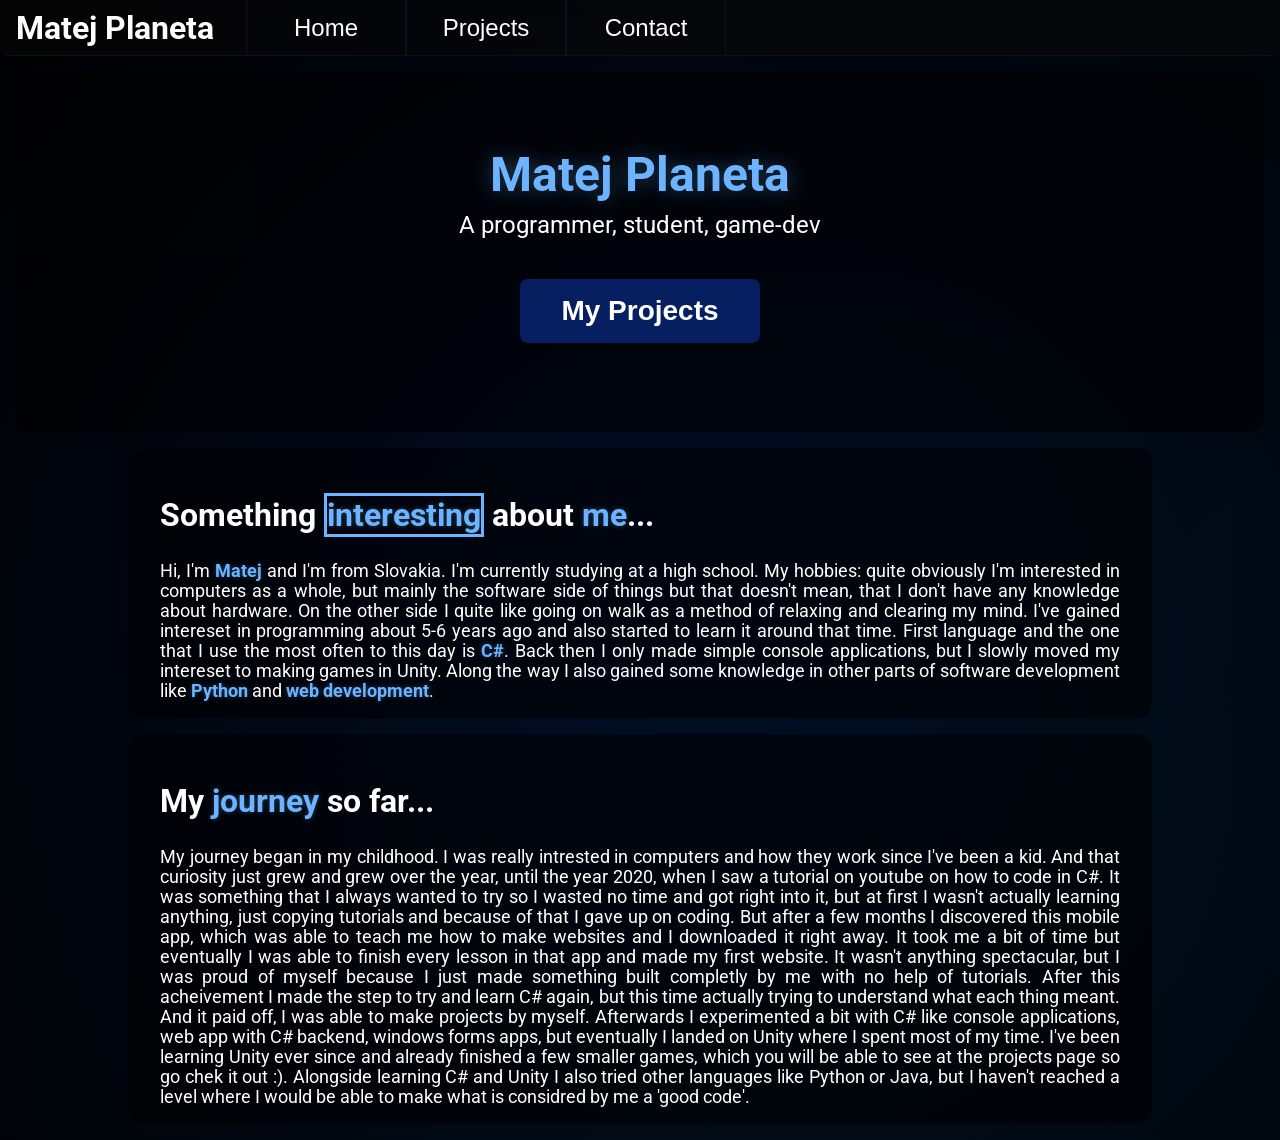
==== index.html @ 66625547 "Added all project files" ====
<!doctype html>
<html lang="en">
  <head>
    <meta charset="UTF-8" />
    <meta name="viewport" content="width=device-width, initial-scale=1.0" />
    <title>Matej Planeta</title>
    <link href="FrontPage/frontPage.css" rel="stylesheet" />
    <link href="NavBar/navbar.css" rel="stylesheet" />
    <link href="transition.css" rel="stylesheet" />

    <link rel="preconnect" href="https://fonts.googleapis.com" />
    <link rel="preconnect" href="https://fonts.gstatic.com" crossorigin />
    <link
      href="https://fonts.googleapis.com/css2?family=Outfit:wght@100..900&family=Roboto:ital,wght@0,100..900;1,100..900&display=swap"
      rel="stylesheet"
    />
  </head>

  <body onload="typingAnimation()">
    <div id="navbar">
      <nav>
        <h1>Matej Planeta</h1>
        <button><a href="/">Home</a></button>
        <button><a href="/projects.html">Projects</a></button>
        <button><a href="/contact.html">Contact</a></button>
      </nav>

      <nav id="mobile-nav">
        <button class="close-button" onclick="onHamburgerClick()">
          <div class="line"></div>
          <div class="line"></div>
          <div class="line"></div>
        </button>
        <h1>Matej Planeta</h1>
        <button><a href="/">Home</a></button>
        <button><a href="/projects.html">Projects</a></button>
        <button><a href="/contact.html">Contact</a></button>
      </nav>
    </div>
    <main>
      <div class="front-panel">
        <h1 class="site-name">Matej Planeta</h1>
        <h2 class="site-subtitle">
          A <span>programmer</span>, <span>student</span>, <span>game-dev</span>
        </h2>
        <button class="projects-button">
          <a href="/projects.html" style="font-size: 1.75rem; font-weight: bold"
            >My Projects</a
          >
        </button>
      </div>

      <div class="about-me-panel">
        <h2 class="about-me-name">
          Something <span id="typingAnim" class="about-me-cursor"></span> about
          <span>me</span>...
        </h2>
        <p class="about-me-text">
          Hi, I'm <span>Matej</span> and I'm from Slovakia. I'm currently
          studying at a high school. My hobbies: quite obviously I'm interested
          in computers as a whole, but mainly the software side of things but
          that doesn't mean, that I don't have any knowledge about hardware. On
          the other side I quite like going on walk as a method of relaxing and
          clearing my mind. I've gained intereset in programming about 5-6 years
          ago and also started to learn it around that time. First language and
          the one that I use the most often to this day is <span>C#</span>. Back
          then I only made simple console applications, but I slowly moved my
          intereset to making games in Unity. Along the way I also gained some
          knowledge in other parts of software development like
          <span>Python</span> and <span>web development</span>.
        </p>
      </div>

      <div class="journey-panel">
        <h2 class="journey-name">My <span>journey</span> so far...</h2>
        <p class="journey-text">
          My journey began in my childhood. I was really intrested in computers
          and how they work since I've been a kid. And that curiosity just grew
          and grew over the year, until the year 2020, when I saw a tutorial on
          youtube on how to code in C#. It was something that I always wanted to
          try so I wasted no time and got right into it, but at first I wasn't
          actually learning anything, just copying tutorials and because of that
          I gave up on coding. But after a few months I discovered this mobile
          app, which was able to teach me how to make websites and I downloaded
          it right away. It took me a bit of time but eventually I was able to
          finish every lesson in that app and made my first website. It wasn't
          anything spectacular, but I was proud of myself because I just made
          something built completly by me with no help of tutorials. After this
          acheivement I made the step to try and learn C# again, but this time
          actually trying to understand what each thing meant. And it paid off,
          I was able to make projects by myself. Afterwards I experimented a bit
          with C# like console applications, web app with C# backend, windows
          forms apps, but eventually I landed on Unity where I spent most of my
          time. I've been learning Unity ever since and already finished a few
          smaller games, which you will be able to see at the projects page so
          go chek it out :). Alongside learning C# and Unity I also tried other
          languages like Python or Java, but I haven't reached a level where I
          would be able to make what is considred by me a 'good code'.
        </p>
      </div>
    </main>
    <script src="FrontPage/typingAnimFrontPage.js" defer></script>
    <script src="NavBar/navbar.js"></script>
  </body>
</html>
---- FrontPage/frontPage.css ----
html {
  width: 100%;
  min-height: 100%;
  margin: 0;
  color: white;

  font-family: "Roboto";
}

body {
  background:
    radial-gradient(circle at center, #01061ae1, #000000ef),
    linear-gradient(135deg, #000002, rgb(2, 140, 253));
  min-height: 100%;
  width: 100%;
  margin: 0;
  display: flex;
  flex-direction: column;
}
main {
  display: flex;
  flex-direction: column;
}

/* ---------------------------------------
                 FRONT PANEL
------------------------------------------
*/

.front-panel {
  display: flex;
  justify-content: center;
  align-items: center;

  flex-direction: column;
  margin: 1rem 1rem 0rem 1rem;
  gap: 0.5rem;

  width: calc(100% - 2rem);
  height: 40vh;

  border-radius: 1rem;
  background-color: rgba(0, 0, 3, 0.582);
}

.site-name {
  font-size: 300%;
  text-align: start;
  color: #6cb4ff;
  text-shadow: 0 0 20px rgba(108, 180, 255, 0.35);
  margin-top: -1rem;
  margin-bottom: 0;
}

.site-subtitle {
  margin: 0;
  font-size: 150%;
  font-weight: normal;
}

.site-subtitle span {
  animation: subtitleAnim 3s infinite;
  transition: all 0.3ms ease;
}
.site-subtitle span:nth-child(1) {
  animation-delay: 0s;
}
.site-subtitle span:nth-child(2) {
  animation-delay: 1s;
}
.site-subtitle span:nth-child(3) {
  animation-delay: 2s;
}

@keyframes subtitleAnim {
  0%,
  100% {
    color: rgb(197, 197, 197);
    text-shadow: none;
  }
  20%,
  40% {
    color: #5488c0;
    text-shadow: 0 0 20px rgba(47, 76, 107, 0.35);
  }
  40%,
  100% {
    color: rgb(197, 197, 197);
    text-shadow: none;
  }
}

.projects-button {
  border-radius: 0.5rem;
  height: 4rem;
  width: 15rem;

  background: #061f61;
  border-style: none;
  margin-top: 2rem;

  display: flex;
  justify-content: center;
  align-items: center;

  transition:
    background 0.25s ease-in,
    box-shadow 0.25s ease-in,
    color 0.25s ease-in;
}
.projects-button:hover {
  cursor: pointer;
  background: #0b2e8f;
  box-shadow: 0 0 15px rgb(32, 20, 209);
}
.projects-button:active {
  background: #0d36a5;
  box-shadow: 0 0 15px rgb(40, 25, 245);
}
.projects-button p {
  color: white;
  text-align: center;
  font-size: 2em;
  font-weight: bold;
}
.projects-button:hover p {
  color: rgb(204, 245, 255);
}

/* ---------------------------------------
                 ABOUT ME
------------------------------------------
*/
.about-me-panel {
  align-self: center;
  padding: 0 2rem 0 2rem;
  margin-top: 1rem;
  width: 80%;
  border-radius: 1rem;
  background: rgba(0, 0, 3, 0.582);
}
.about-me-name {
  margin-top: 3rem;
  font-size: 2rem;

  gap: 0;
}
.about-me-name span {
  color: #6cb4ff;
  text-shadow: 0 0 5px rgba(108, 180, 255, 0.35);
}
.about-me-cursor {
  animation: cursorAnimation 1s infinite;
  transition: all ease;
  border-style: solid;
}
@media (max-width: 600px) {
  .about-me-cursor::before {
    content: "\A";
    white-space: pre;
  }
  .about-me-cursor::after {
    content: "\A";
    white-space: pre;
  }
}
.about-me-text {
  text-align: justify;
  font-size: 1.1em;
}
.about-me-text span {
  color: #6cb4ff;
  text-shadow: 0 0 5px rgba(108, 180, 255, 0.35);
  font-weight: bold;
}

@keyframes cursorAnimation {
  0%,
  100% {
    border: #00000000;
    border-right: #000000;
    border-style: solid;
  }
  25%,
  75% {
    border: #00000000;
    border-right: #ffffff;
    border-style: solid;
  }
  75%,
  100% {
    border: #00000000;
    border-right: #000000;
    border-style: solid;
  }
}

/* ---------------------------------------
                 JOURNEY
------------------------------------------
*/
.journey-panel {
  align-self: center;
  padding: 0 2rem 0 2rem;
  margin-top: 1rem;
  margin-bottom: 1rem;
  width: 80%;
  border-radius: 1rem;
  background: rgba(0, 0, 3, 0.582);
}
.journey-name {
  margin-top: 3rem;
  font-size: 2rem;

  gap: 0;
}
.journey-name span {
  color: #6cb4ff;
  text-shadow: 0 0 5px rgba(108, 180, 255, 0.35);
}
.journey-text {
  text-align: justify;
  font-size: 1.1em;
}

@media (max-width: 600px) {
  .front-panel {
    margin-top: 2rem;
    text-align: center;
  }
}

/*
--------------------
----TRANSITION------
--------------------
*/
---- NavBar/navbar.css ----
*,
*::before,
*::after {
  box-sizing: border-box;
}

html,
body {
  width: 100%;
  min-height: 100%;
  margin: 0;
  color: white;

  font-family: "Roboto";
}

/* ---------------------------------------
                 NAVIGATION
------------------------------------------
*/
#navbar {
  top: 0;
  z-index: 1;
  position: sticky;
}

nav {
  top: 0;

  display: flex;
  align-items: center;
  justify-content: left;
  height: 3.5rem;
  background: #0808088c;
  border-bottom: 0.1rem #100f1f solid;
  border-radius: 0 0 10px 10px;

  backdrop-filter: blur(10px);
}
nav h1 {
  font-size: 2rem;
  margin: 0;
  margin-left: 1rem;
  margin-right: 2rem;
  color: white;
}
nav button {
  height: inherit;
  width: 10rem;
  border-width: 0 0.05rem 0 0.05rem;
  border-style: solid;
  border-color: #100f1f;
  color: white;
  font-weight: lighter;
  font-size: 150%;

  background: #11111100;
  cursor: pointer;

  transition: background-color 0.3s ease-in-out;
}
nav button:hover {
  background: #ffffff10;
}
nav button:active {
  background: #0701383b;
}

a {
  display: flex;
  text-decoration: none;
  color: white;
  width: 100%;
  height: 100%;
  text-align: center;
  justify-content: center;
  align-items: center;
}

/*
------------------------------------------
--------MOBILE NAVIGATION-----------------
------------------------------------------
*/
nav#mobile-nav {
  display: none;
  flex-direction: column;
  position: fixed;

  width: 70%;
  height: 100vh;

  left: -70%;

  transition: left 0.3s ease-in-out;
}
nav#mobile-nav button {
  height: 5rem;
  width: 100%;
  background: #080808d0;

  border: 0.1rem #ffffff13 solid;
  border-left: 0;
  border-right: 0;
  cursor: pointer;
}

nav#mobile-nav h1 {
  margin-top: 1rem;
  margin-bottom: 1rem;
}
nav#mobile-nav .close-button {
  position: absolute;
  width: 4rem;
  height: 4rem;
  left: 100%;

  display: flex;
  flex-direction: column;
  justify-content: space-evenly;
  border: none;
  transform: none;
  transition: justify-content 0.3s ease-in-out;
}

nav#mobile-nav .line {
  width: 90%;
  height: 15%;
  background-color: rgb(36, 36, 36);
  border-radius: 0.25rem;
  transition: transform 0.3s ease-in-out;
}

nav#mobile-nav .cross div:nth-child(1) {
  justify-content: center;
  transform-origin: center;
  transform: translateY(100%) rotate(45deg);
}
nav#mobile-nav .cross div:nth-child(2) {
  transform-origin: center;
  transform: rotate(45deg);
}
nav#mobile-nav .cross div:nth-child(3) {
  transform-origin: center;
  transform: translateY(-100%) rotate(-45deg);
}

@media (max-width: 600px) {
  nav {
    display: none;
  }
  nav#mobile-nav {
    display: flex;
  }
}
---- transition.css ----
@view-transition {
  navigation: auto;
}

@keyframes slide-out {
  from {
    transform: translateX(0%);
  }
  to {
    transform: translateX(-100%);
  }
}

@keyframes slide-in {
  from {
    transform: translateX(100%);
  }
  to {
    transform: translateX(0%);
  }
}

::view-transition-group(page-content) {
  animation-duration: 1s;
  animation-timing-function: ease-in-out;
  animation-fill-mode: both;
}

::view-transition-old(page-content) {
  animation-name: slide-out;
}

::view-transition-new(page-content) {
  animation-name: slide-in;
}

main {
  view-transition-name: page-content;
}
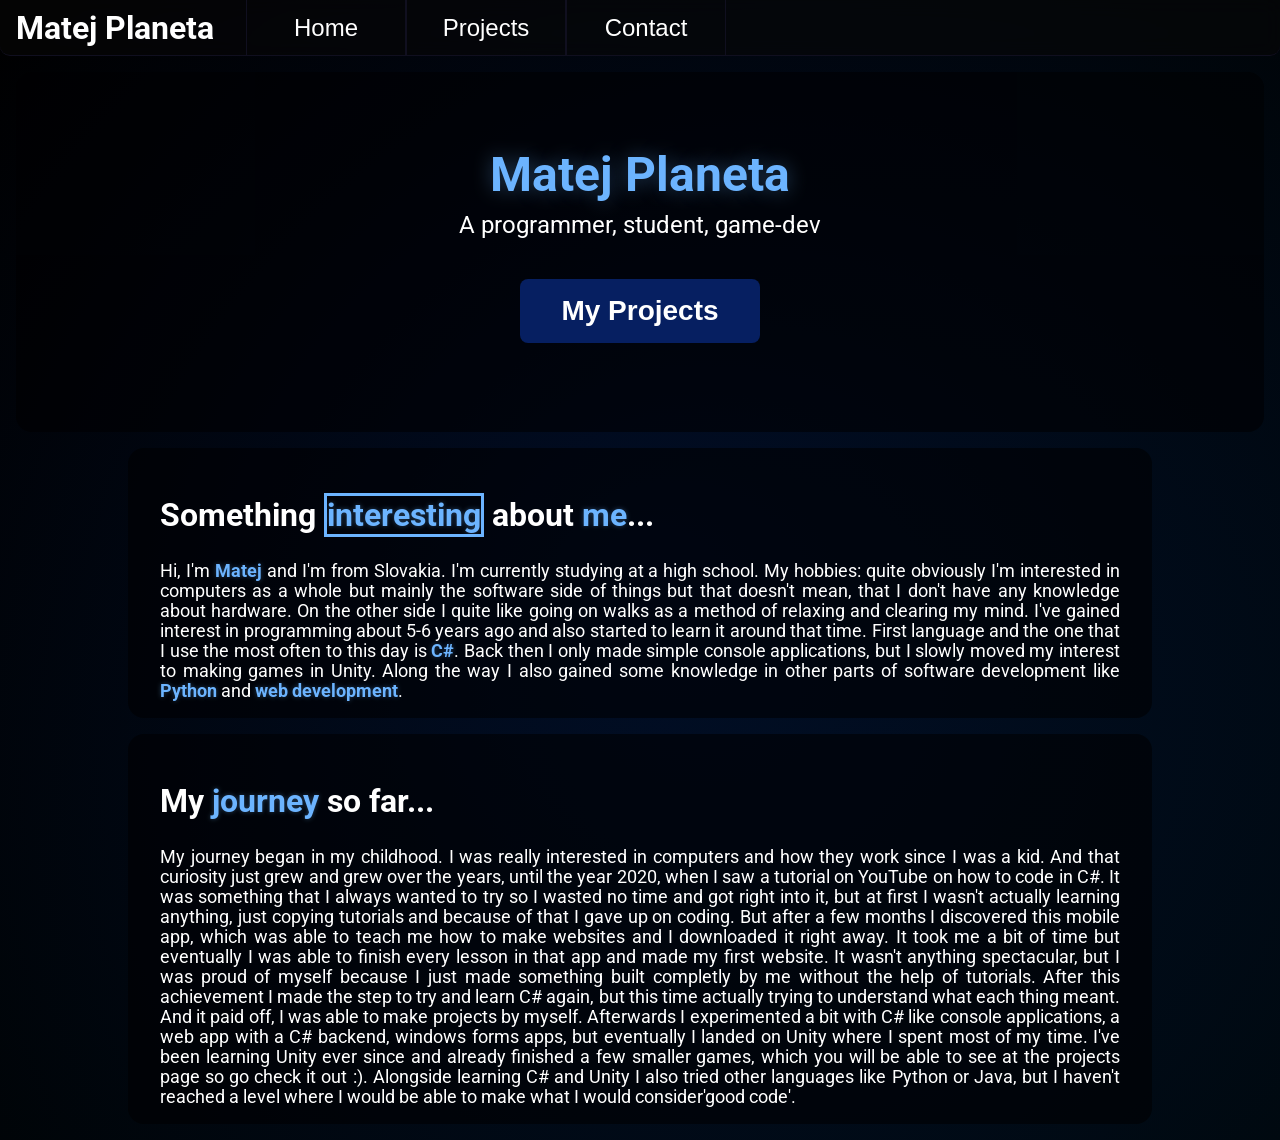
==== commit 2d434916: "Fixed gramatical errors in paragraphs." ====
--- a/index.html
+++ b/index.html
@@ -58,14 +58,14 @@
         <p class="about-me-text">
           Hi, I'm <span>Matej</span> and I'm from Slovakia. I'm currently
           studying at a high school. My hobbies: quite obviously I'm interested
-          in computers as a whole, but mainly the software side of things but
+          in computers as a whole but mainly the software side of things but
           that doesn't mean, that I don't have any knowledge about hardware. On
-          the other side I quite like going on walk as a method of relaxing and
-          clearing my mind. I've gained intereset in programming about 5-6 years
+          the other side I quite like going on walks as a method of relaxing and
+          clearing my mind. I've gained interest in programming about 5-6 years
           ago and also started to learn it around that time. First language and
           the one that I use the most often to this day is <span>C#</span>. Back
           then I only made simple console applications, but I slowly moved my
-          intereset to making games in Unity. Along the way I also gained some
+          interest to making games in Unity. Along the way I also gained some
           knowledge in other parts of software development like
           <span>Python</span> and <span>web development</span>.
         </p>
@@ -74,10 +74,10 @@
       <div class="journey-panel">
         <h2 class="journey-name">My <span>journey</span> so far...</h2>
         <p class="journey-text">
-          My journey began in my childhood. I was really intrested in computers
-          and how they work since I've been a kid. And that curiosity just grew
-          and grew over the year, until the year 2020, when I saw a tutorial on
-          youtube on how to code in C#. It was something that I always wanted to
+          My journey began in my childhood. I was really interested in computers
+          and how they work since I was a kid. And that curiosity just grew and
+          grew over the years, until the year 2020, when I saw a tutorial on
+          YouTube on how to code in C#. It was something that I always wanted to
           try so I wasted no time and got right into it, but at first I wasn't
           actually learning anything, just copying tutorials and because of that
           I gave up on coding. But after a few months I discovered this mobile
@@ -85,17 +85,18 @@
           it right away. It took me a bit of time but eventually I was able to
           finish every lesson in that app and made my first website. It wasn't
           anything spectacular, but I was proud of myself because I just made
-          something built completly by me with no help of tutorials. After this
-          acheivement I made the step to try and learn C# again, but this time
-          actually trying to understand what each thing meant. And it paid off,
-          I was able to make projects by myself. Afterwards I experimented a bit
-          with C# like console applications, web app with C# backend, windows
-          forms apps, but eventually I landed on Unity where I spent most of my
-          time. I've been learning Unity ever since and already finished a few
-          smaller games, which you will be able to see at the projects page so
-          go chek it out :). Alongside learning C# and Unity I also tried other
-          languages like Python or Java, but I haven't reached a level where I
-          would be able to make what is considred by me a 'good code'.
+          something built completly by me without the help of tutorials. After
+          this achievement I made the step to try and learn C# again, but this
+          time actually trying to understand what each thing meant. And it paid
+          off, I was able to make projects by myself. Afterwards I experimented
+          a bit with C# like console applications, a web app with a C# backend,
+          windows forms apps, but eventually I landed on Unity where I spent
+          most of my time. I've been learning Unity ever since and already
+          finished a few smaller games, which you will be able to see at the
+          projects page so go check it out :). Alongside learning C# and Unity I
+          also tried other languages like Python or Java, but I haven't reached
+          a level where I would be able to make what I would consider'good
+          code'.
         </p>
       </div>
     </main>
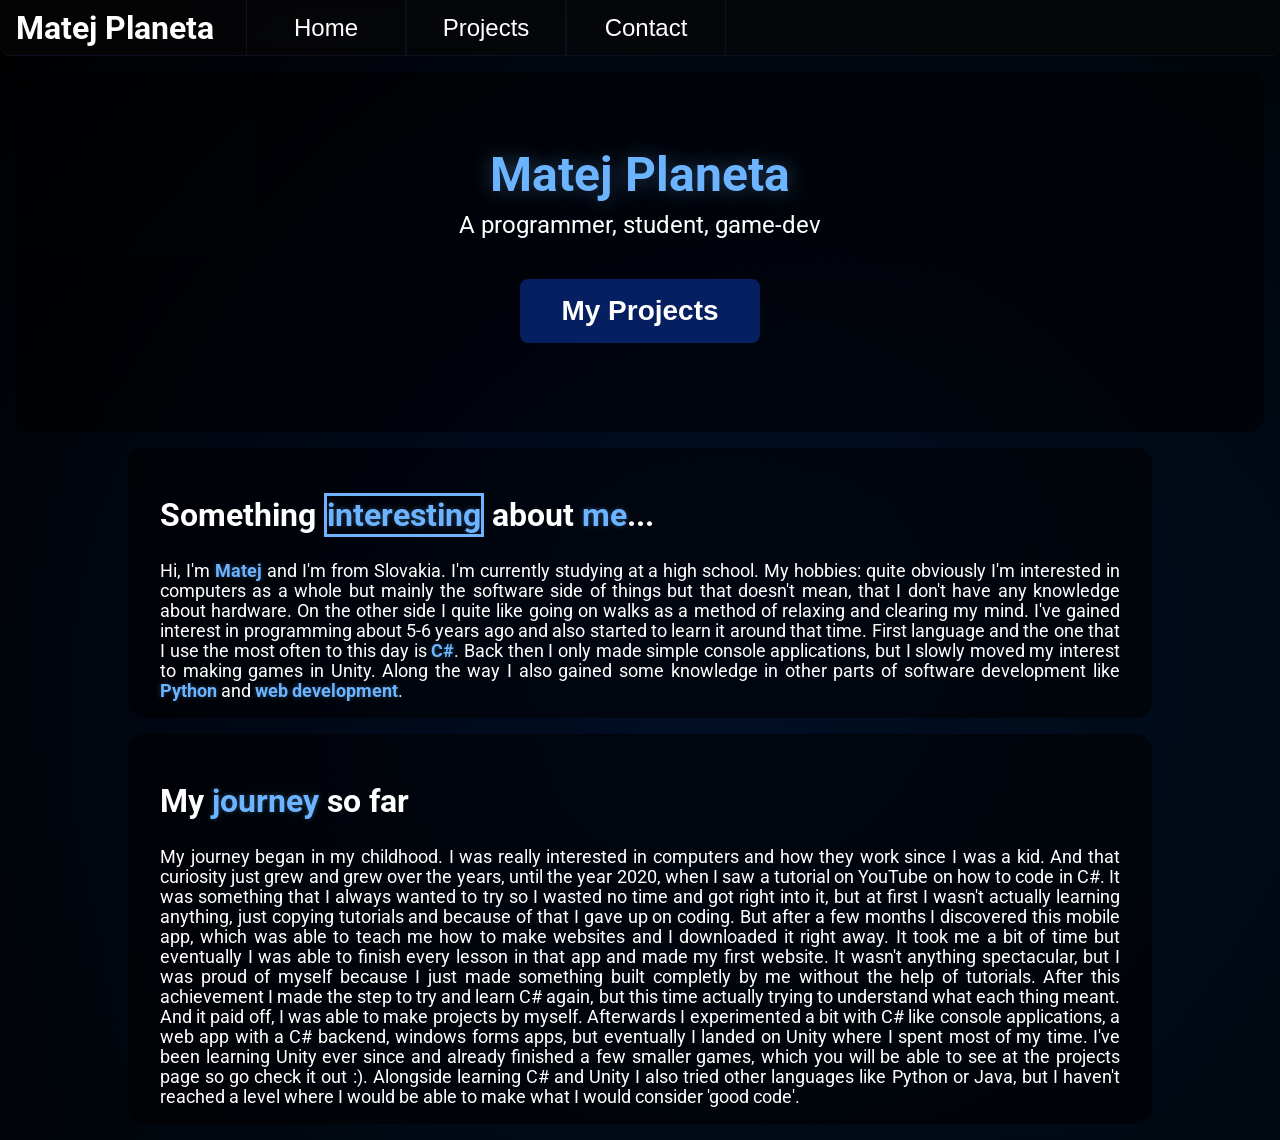
==== commit 31ee4a4c: "Updated the projects ui for phones" ====
--- a/index.html
+++ b/index.html
@@ -72,7 +72,7 @@
       </div>
 
       <div class="journey-panel">
-        <h2 class="journey-name">My <span>journey</span> so far...</h2>
+        <h2 class="journey-name">My <span>journey</span> so far</h2>
         <p class="journey-text">
           My journey began in my childhood. I was really interested in computers
           and how they work since I was a kid. And that curiosity just grew and
@@ -95,7 +95,7 @@
           finished a few smaller games, which you will be able to see at the
           projects page so go check it out :). Alongside learning C# and Unity I
           also tried other languages like Python or Java, but I haven't reached
-          a level where I would be able to make what I would consider'good
+          a level where I would be able to make what I would consider 'good
           code'.
         </p>
       </div>
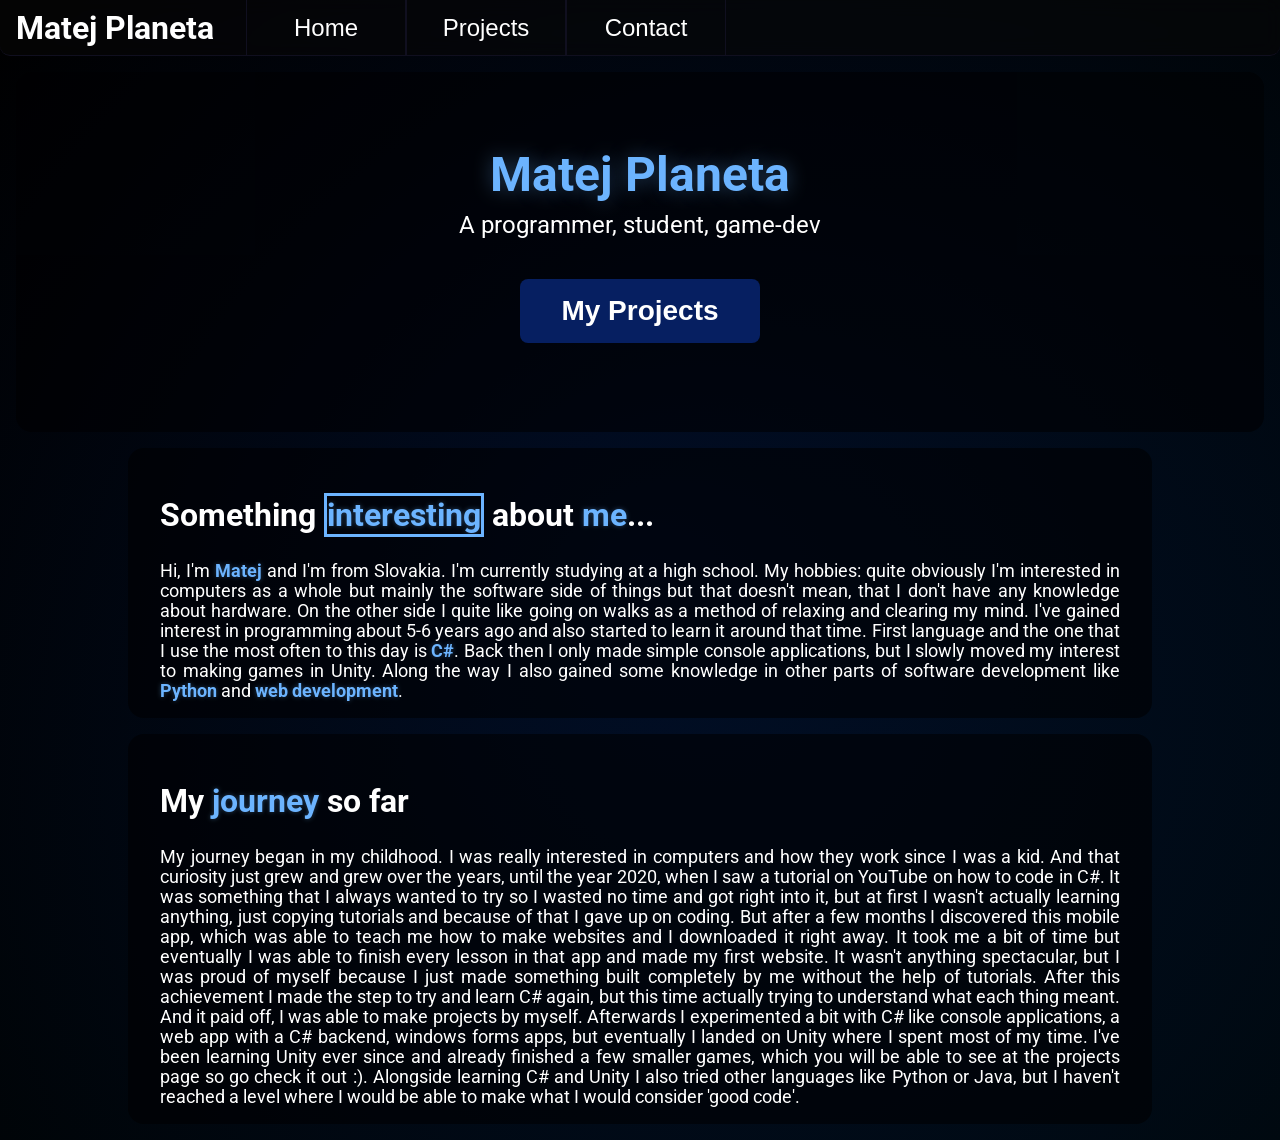
==== commit c4eee96f: "Updated some typos in text" ====
--- a/index.html
+++ b/index.html
@@ -52,7 +52,8 @@
 
       <div class="about-me-panel">
         <h2 class="about-me-name">
-          Something <span id="typingAnim" class="about-me-cursor"></span> about
+          Something
+          <span id="typingAnim" class="about-me-cursor">interesting</span> about
           <span>me</span>...
         </h2>
         <p class="about-me-text">
@@ -85,7 +86,7 @@
           it right away. It took me a bit of time but eventually I was able to
           finish every lesson in that app and made my first website. It wasn't
           anything spectacular, but I was proud of myself because I just made
-          something built completly by me without the help of tutorials. After
+          something built completely by me without the help of tutorials. After
           this achievement I made the step to try and learn C# again, but this
           time actually trying to understand what each thing meant. And it paid
           off, I was able to make projects by myself. Afterwards I experimented
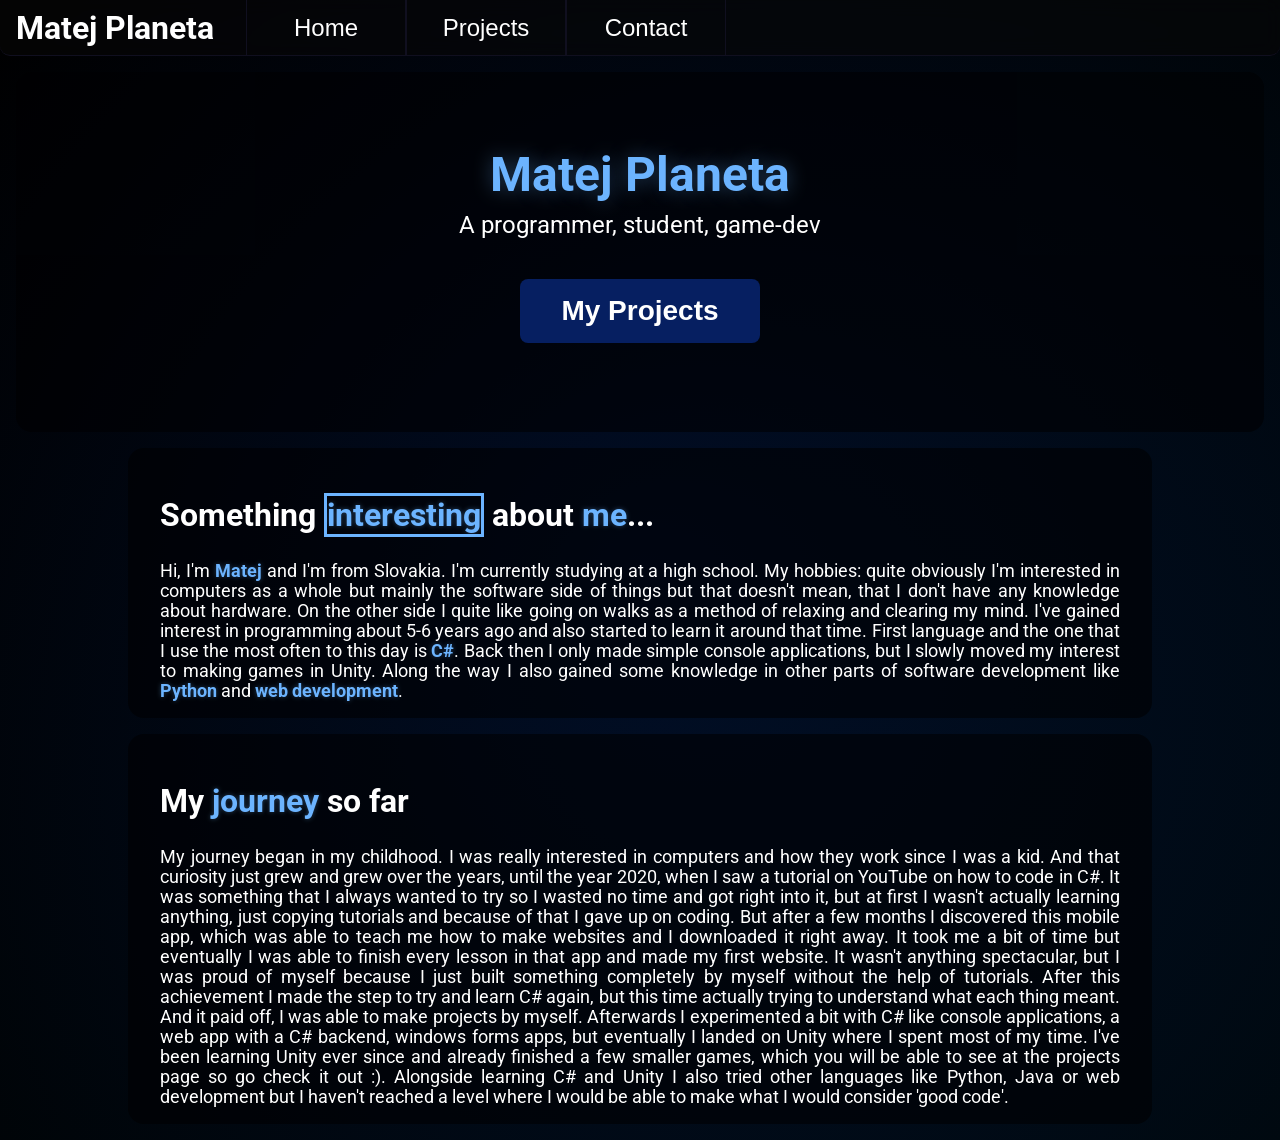
==== commit 20dc21e1: "Update 'My journey' text on the homepage" ====
--- a/index.html
+++ b/index.html
@@ -14,6 +14,17 @@
       href="https://fonts.googleapis.com/css2?family=Outfit:wght@100..900&family=Roboto:ital,wght@0,100..900;1,100..900&display=swap"
       rel="stylesheet"
     />
+
+    <meta name="description" content="Matej Planeta's personal website." />
+    <meta property="og:title" content="Matej Planeta's website" />
+    <meta
+      property="og:description"
+      content="See all of my public projects. Learn new things about me. See how to contact me"
+    />
+    <meta property="og:image" content="/Images/preview.png" />
+    <meta property="og:url" content="https://jupiter090.github.io" />
+    <meta property="og:type" content="website" />
+    <link rel="icon" type="image/x-icon" href="/Images/favicon.png" />
   </head>
 
   <body onload="typingAnimation()">
@@ -85,8 +96,8 @@
           app, which was able to teach me how to make websites and I downloaded
           it right away. It took me a bit of time but eventually I was able to
           finish every lesson in that app and made my first website. It wasn't
-          anything spectacular, but I was proud of myself because I just made
-          something built completely by me without the help of tutorials. After
+          anything spectacular, but I was proud of myself because I just built
+          something completely by myself without the help of tutorials. After
           this achievement I made the step to try and learn C# again, but this
           time actually trying to understand what each thing meant. And it paid
           off, I was able to make projects by myself. Afterwards I experimented
@@ -95,7 +106,7 @@
           most of my time. I've been learning Unity ever since and already
           finished a few smaller games, which you will be able to see at the
           projects page so go check it out :). Alongside learning C# and Unity I
-          also tried other languages like Python or Java, but I haven't reached
+          also tried other languages like Python, Java or web development but I haven't reached
           a level where I would be able to make what I would consider 'good
           code'.
         </p>
